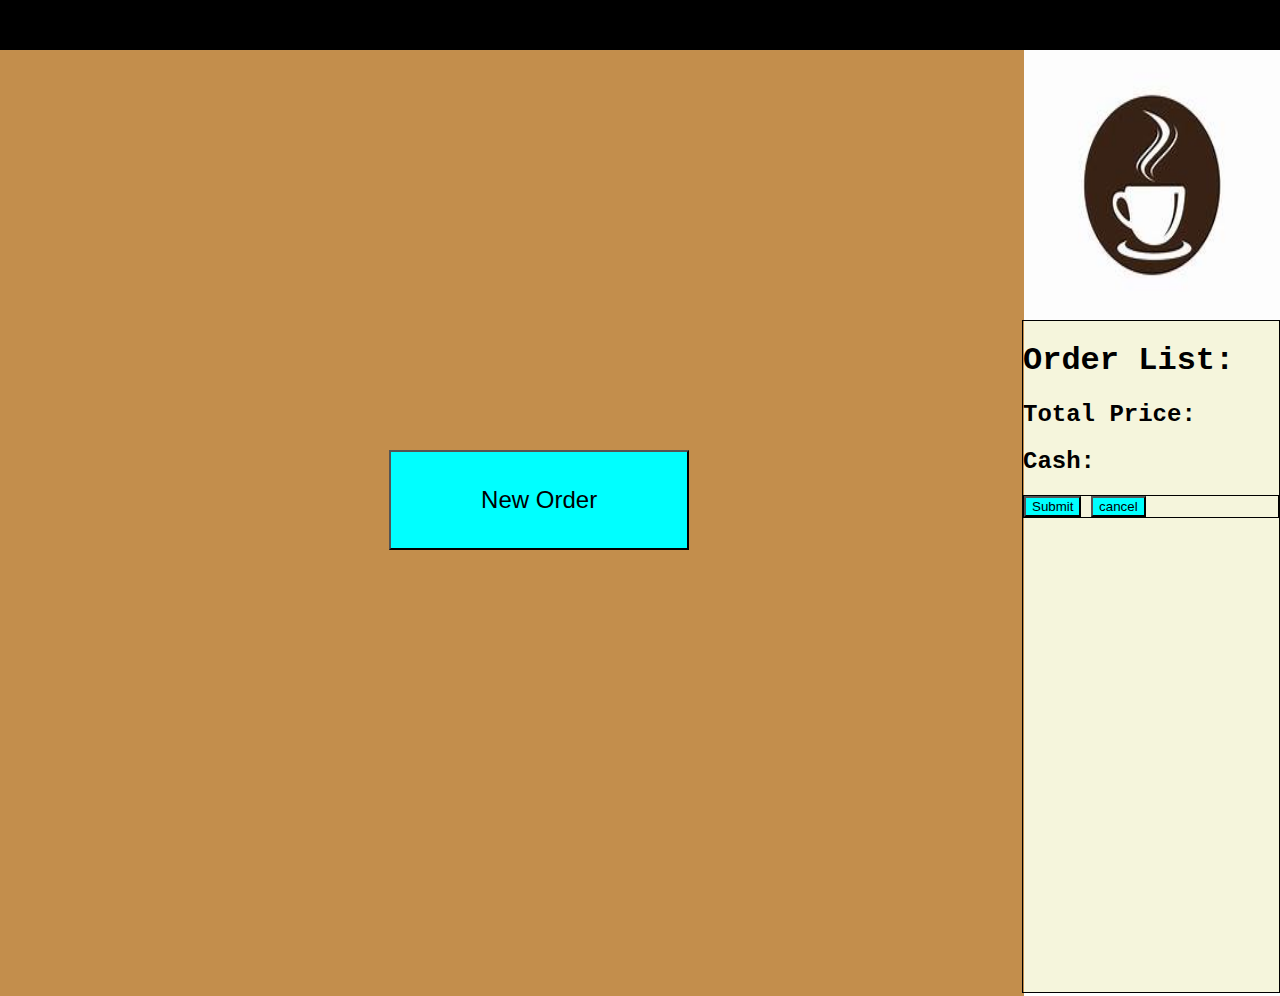
==== index.html @ 23a27197 "update code ojt project template" ====
<!DOCTYPE html>
<html lang="en">

<head>
    <meta charset="UTF-8">
    <meta name="viewport" content="width=device-width, initial-scale=1.0">
    <title>Edward Andrei Suva</title>
    <script src="app.js"></script>
    <link href="src/css/style.css" rel="stylesheet" />


</head>

<body>
    <div class="top-border">
    </div>
    <div id="main-square">
        <div class="center">
            <button id="btn-order" class="btn">New Order</button>
        </div>
    </div>
   
    <div class="side-bar">
        <div id="smaller-box">
            <div class="image">
                <img class="logo" src="src/image/logo.jpg" />
            </div>
        </div>
            <div id="bigger-box">
                <h1><b>Order List:</b></h1>
                <div class="price-cash">
                    <div>
                        <h2><b>Total Price:</b></h2>
                    </div>
                    <div>
                        <h2><b>Cash:</b></h2>
                    </div>
                </div>
                <div class="sub-button">
                    <button class="btn">Submit</button>
                    <button class="btn">cancel</button>
                </div>
            </div>
           
    </div>

</body>

</html>
---- src/css/style.css ----
body {
    font-family: 'Courier New', Courier, monospace;
    padding: 0%;
    margin: 0%;
}

#main-square {
    background: rgb(195, 142, 76);
    height: 946px;
    width: 80%;
    float: left;
    text-align: center;
    top: 50%;

}

.top-border {
    background: #000;
    height: 50px;

}

.side-bar {
    background: beige;
    width: 20%;
    float: inline-end;
}

#smaller-box {
    background: beige;
    width: 100%;
    height: 270px;
    /* float: right; */

}

#bigger-box {
    /* background: lightgray; */
    border: 1px solid #000;
    width: 100%;
    height: 671px;
    float: right;
}

.center {
    position: absolute;
    top: 50%;
    width: 76%;
    text-align: center;
    font-size: 20px;
}

.image {
    position: relative;
    top: 0;
    right: 0;
}

.logo {
    top: 30%;
    right: 150%;
    width: 100%;
    height: 270px;
}
.sub-button{
    border: 1px solid #000;
}
.btn{
    background-color: aqua;
}
#btn-order{
    height: 100px;
    width: 300px;
}
#btn-order{
    margin: 0;
    position: absolute;
    top: 50%;
    left: 40%;
    font-size: 120%;
}
/* h1 {
    text-indent: 2%;
}

h2 {
    text-indent: 2%;
} */
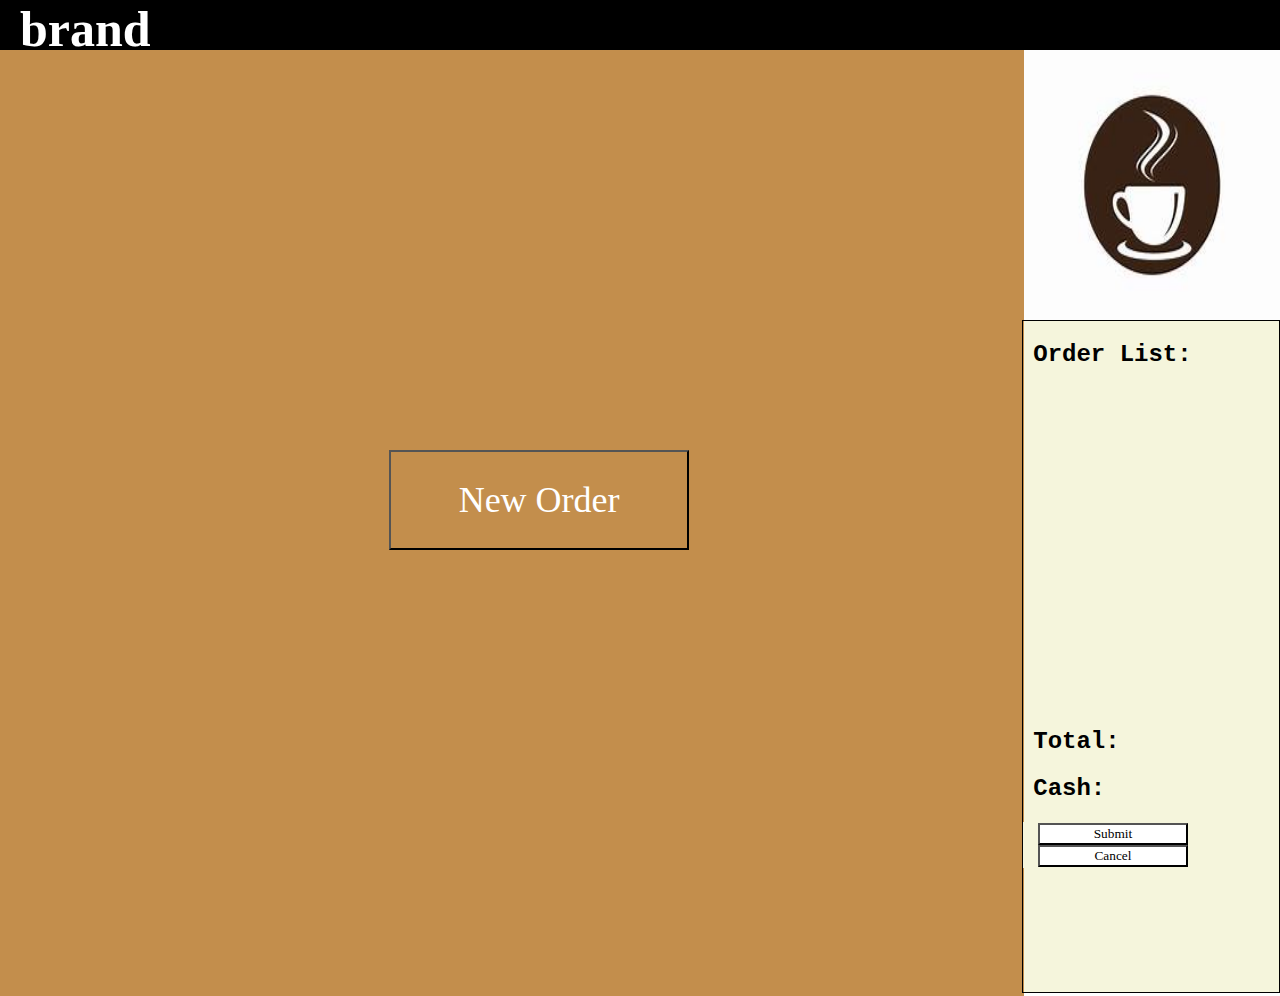
==== commit f2d69b34: "update: Adjusted all buttons, added brand name." ====
--- a/index.html
+++ b/index.html
@@ -13,6 +13,7 @@
 
 <body>
     <div class="top-border">
+        <h1>brand</h1>
     </div>
     <div id="main-square">
         <div class="center">
@@ -26,21 +27,18 @@
                 <img class="logo" src="src/image/logo.jpg" />
             </div>
         </div>
-            <div id="bigger-box">
-                <h1><b>Order List:</b></h1>
-                <div class="price-cash">
-                    <div>
-                        <h2><b>Total Price:</b></h2>
-                    </div>
-                    <div>
-                        <h2><b>Cash:</b></h2>
-                    </div>
-                </div>
-                <div class="sub-button">
-                    <button class="btn">Submit</button>
-                    <button class="btn">cancel</button>
-                </div>
+        <div id="bigger-box">
+            <h2><b>Order List:</b></h2>
+            <div class="total-cash">
+            </div><h2>Total:</h2>
+            <div><h2>Cash:</h2></div>
+            <div class="sub-button">
+                <button class="btn">Submit</button>
+                <button class="btn">Cancel</button>
             </div>
+        </div>
+    </div>
+</div>
            
     </div>
 
--- a/src/css/style.css
+++ b/src/css/style.css
@@ -11,13 +11,18 @@
     float: left;
     text-align: center;
     top: 50%;
-
 }
 
 .top-border {
     background: #000;
     height: 50px;
-
+}
+.top-border h1 {
+  color: white;
+  margin-top: 0px;
+  font-family: 'Times New Roman', Times, serif;
+  font-size: 50px;
+  text-indent: 20px;
 }
 
 .side-bar {
@@ -35,11 +40,12 @@
 }
 
 #bigger-box {
-    /* background: lightgray; */
+    /* background: beige; */
     border: 1px solid #000;
     width: 100%;
     height: 671px;
     float: right;
+    
 }
 
 .center {
@@ -63,12 +69,17 @@
     height: 270px;
 }
 .sub-button{
-    border: 1px solid #000;
+    border: 1px solid beige;
 }
 .btn{
-    background-color: aqua;
+    background-color: white;
+    font-family: 'Times New Roman', Times, serif;
+    width: 150px;
+    text-align: center;
+    margin-left:5.5%;
 }
 #btn-order{
+    background-color: rgb(195, 142, 76);
     height: 100px;
     width: 300px;
 }
@@ -77,12 +88,19 @@
     position: absolute;
     top: 50%;
     left: 40%;
-    font-size: 120%;
-}
-/* h1 {
-    text-indent: 2%;
+    font-size: 180%;
 }
 
-h2 {
-    text-indent: 2%;
-} */+.total-cash{
+    height: 320px;
+    text-indent: 20px;
+}
+
+h2{
+    text-indent: 4%;
+}
+
+#btn-order{
+    color: white;
+    border-color: black;
+}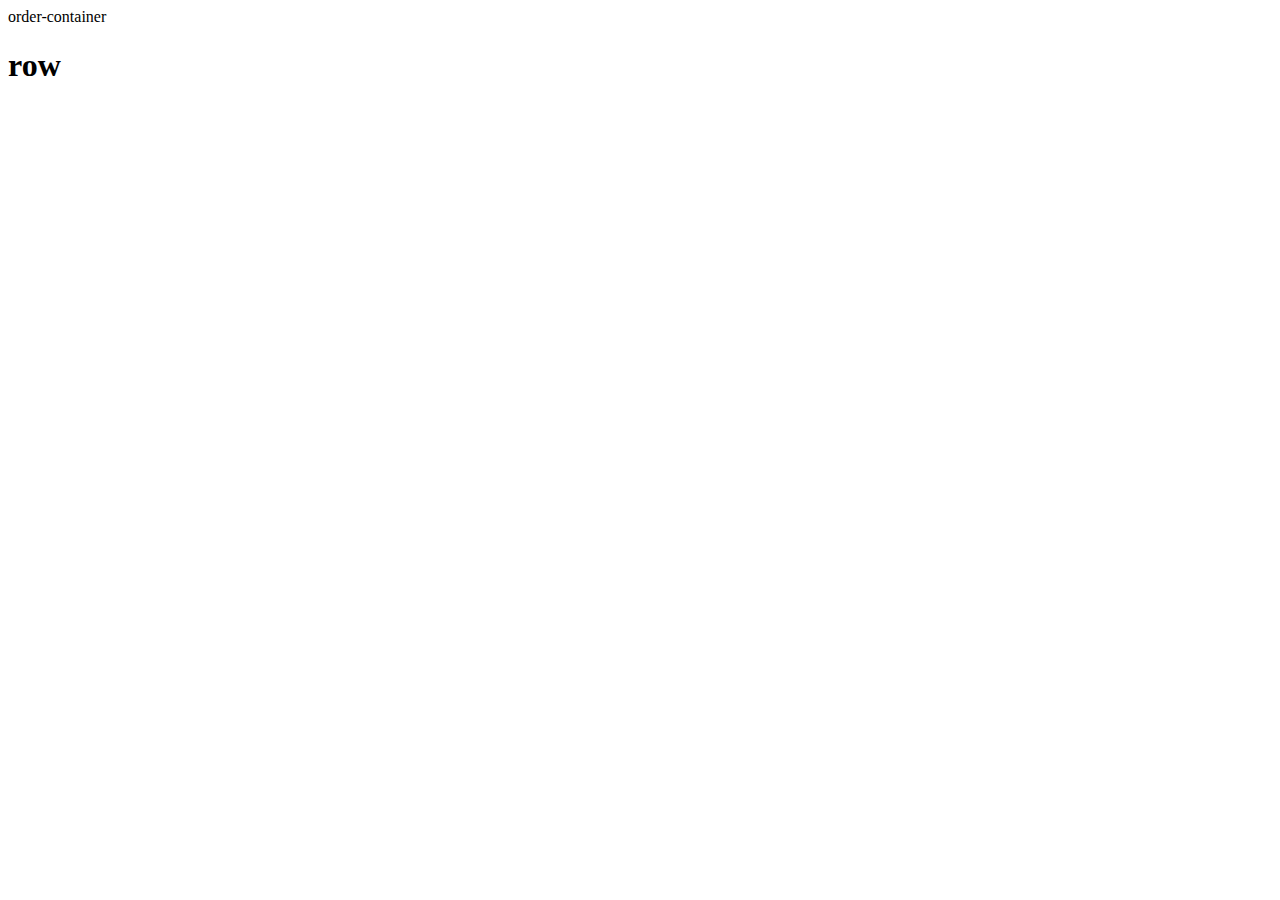
==== commit 7d889c0f: "aaaa" ====
--- a/index.html
+++ b/index.html
@@ -5,26 +5,106 @@
     <meta charset="UTF-8">
     <meta name="viewport" content="width=device-width, initial-scale=1.0">
     <title>Edward Andrei Suva</title>
-    <script src="app.js"></script>
+    <script src="src/js/app.js"></script>
     <link href="src/css/style.css" rel="stylesheet" />
-
+    <link href="https://cdn.jsdelivr.net/npm/bootstrap@5.3.2/dist/css/bootstrap.min.css" rel="stylesheet" integrity="sha384-T3c6CoIi6uLrA9TneNEoa7RxnatzjcDSCmG1MXxSR1GAsXEV/Dwwykc2MPK8M2HN" crossorigin="anonymous">
 
 </head>
+<body>
 
-<body>
-    <div class="top-border">
+    <div class="container bg-success">
+        order-container
+        <div class="row bg-danger">
+            <h1>row</h1>
+            <div class="col bg-warning">
+            <!-- <div class="card"> -->
+                <!-- <div class="card-body">
+                    <img class="product" src="src/image/ice_cappucino.jpg" style=" width:250px; height:250px"/>
+                </div>
+            </div>
+        </div>
+        <div class="col bg-info">col 2
+            <img class="product" src="src/image/ice_cappucino.jpg" style=" width:250px; height:250px"/>
+        </div>    -->
+        <!-- <div class="col bg-info">col 3
+            <img class="product" src="src/image/ice_cappucino.jpg" style=" width:250px; height:250px"/> 
+        </div>   
+        <div class="col bg-info">col 4
+            <img class="product" src="src/image/ice_cappucino.jpg" style=" width:250px; height:250px"/>
+        </div>   
+        <div class="col bg-info">col 5
+            <img class="product" src="src/image/ice_cappucino.jpg" style=" width:250px; height:250px"/>
+        </div>   
+            <div class="col bg-info">col 6
+            <img class="product" src="src/image/ice_cappucino.jpg" style=" width:250px; height:250px"/>
+        </div>   
+            <div class="col bg-info">col 7
+            <img class="product" src="src/image/ice_cappucino.jpg" style=" width:250px; height:250px"/>    
+         </div>   
+            <div class="col bg-info">col 8
+            <img class="product" src="src/image/ice_cappucino.jpg" style=" width:250px; height:250px"/>
+         </div>   
+            <div class="col bg-info">col 9
+            <img class="product" src="src/image/ice_cappucino.jpg" style=" width:250px; height:250px"/>    
+         </div>   
+            <div class="col bg-info">col 10
+            <img class="product" src="src/image/ice_cappucino.jpg" style=" width:250px; height:250px"/>
+         </div>
+            <div class="col bg-info">col 11
+            <img class="product" src="src/image/ice_cappucino.jpg" style=" width:250px; height:250px"/>
+        </div>
+            <div class="col bg-info">col 12
+            <img class="product" src="src/image/ice_cappucino.jpg" style=" width:250px; height:250px"/>
+         </div>
+            <div class="col bg-info">col 13</div>   
+        </div>
+    </div> -->
+    <!-- <div class="top-border">
         <h1>brand</h1>
+
+        <div class="row">
+            <div class="col-sm-4">
+                <div class="card">
+                    <div class="card-body">
+                        <img class="product" src="src/image/ice_cappucino.jpg" style=" width:250px; height:250px"/>
+                    </div>
+                </div>
+            </div>
+            <div class="col-sm-4">
+                <div class="card">
+                    <div class="card-body">
+                        <img class="product" src="src/image/ice_cappucino.jpg" style=" width:250px; height:250px"/>
+                    </div>
+                </div>
+            </div>
+        </div>
+        
+  
+
+        <button type="button" class="btn btn-success">Base class</button>
     </div>
     <div id="main-square">
-        <div class="center">
-            <button id="btn-order" class="btn">New Order</button>
-        </div>
+      
+            <button id="btn-order" class="btn center" onclick="orderButton()">New Order</button>   
+  
+        <div id="order-container" >
+            <div class="grid">
+                <img class="product" src="src/image/coffee.jpg" style=" width:250px; height:250px"/>
+                <img class="product" src="src/image/americano.jpg" style=" width:250px; height:250px"/>
+                <img class="product" src="src/image/Caramel_Mocha.jpg" style=" width:250px; height:250px"/>
+                <img class="product" src="src/image/espresso.jpg" style=" width:250px; height:250px"/>
+                <img class="product" src="src/image/latte-.jpg" style=" width:250px; height:250px"/>
+                <img class="product" src="src/image/Mocha.jpg" style=" width:250px; height:250px"/>
+                <img class="product" src="src/image/hot_choco.jpg" style=" width:250px; height:250px"/>
+                <img class="product" src="src/image/ice_cappucino.jpg" style=" width:250px; height:250px"/>
+            </div>
+        </div> 
     </div>
-   
     <div class="side-bar">
         <div id="smaller-box">
             <div class="image">
-                <img class="logo" src="src/image/logo.jpg" />
+                <img class="main-logo" src="src/image/logo.jpg" />
+            
             </div>
         </div>
         <div id="bigger-box">
@@ -34,14 +114,12 @@
             <div><h2>Cash:</h2></div>
             <div class="sub-button">
                 <button class="btn">Submit</button>
-                <button class="btn">Cancel</button>
+                <button class="btn" onclick="orderButton()">Cancel</button>
             </div>
         </div>
-    </div>
-</div>
-           
-    </div>
+    </div> -->
 
 </body>
 
-</html>+<script src="https://cdn.jsdelivr.net/npm/bootstrap@5.3.2/dist/js/bootstrap.bundle.min.js" integrity="sha384-C6RzsynM9kWDrMNeT87bh95OGNyZPhcTNXj1NW7RuBCsyN/o0jlpcV8Qyq46cDfL" crossorigin="anonymous"></script>
+</html>
--- a/src/css/style.css
+++ b/src/css/style.css
@@ -1,4 +1,4 @@
-body {
+/* body {
     font-family: 'Courier New', Courier, monospace;
     padding: 0%;
     margin: 0%;
@@ -62,7 +62,7 @@
     right: 0;
 }
 
-.logo {
+.main-logo {
     top: 30%;
     right: 150%;
     width: 100%;
@@ -94,13 +94,27 @@
 .total-cash{
     height: 320px;
     text-indent: 20px;
+    background-color: aqua;
 }
 
 h2{
     text-indent: 4%;
 }
+#order-container{
+    padding: 50px;
+}
 
 #btn-order{
     color: white;
     border-color: black;
-}+}
+  
+.grid > img {
+    height: 100px;
+    background: red;
+    min-width: 10px;
+    margin: 10px;
+}
+   */
+
+ 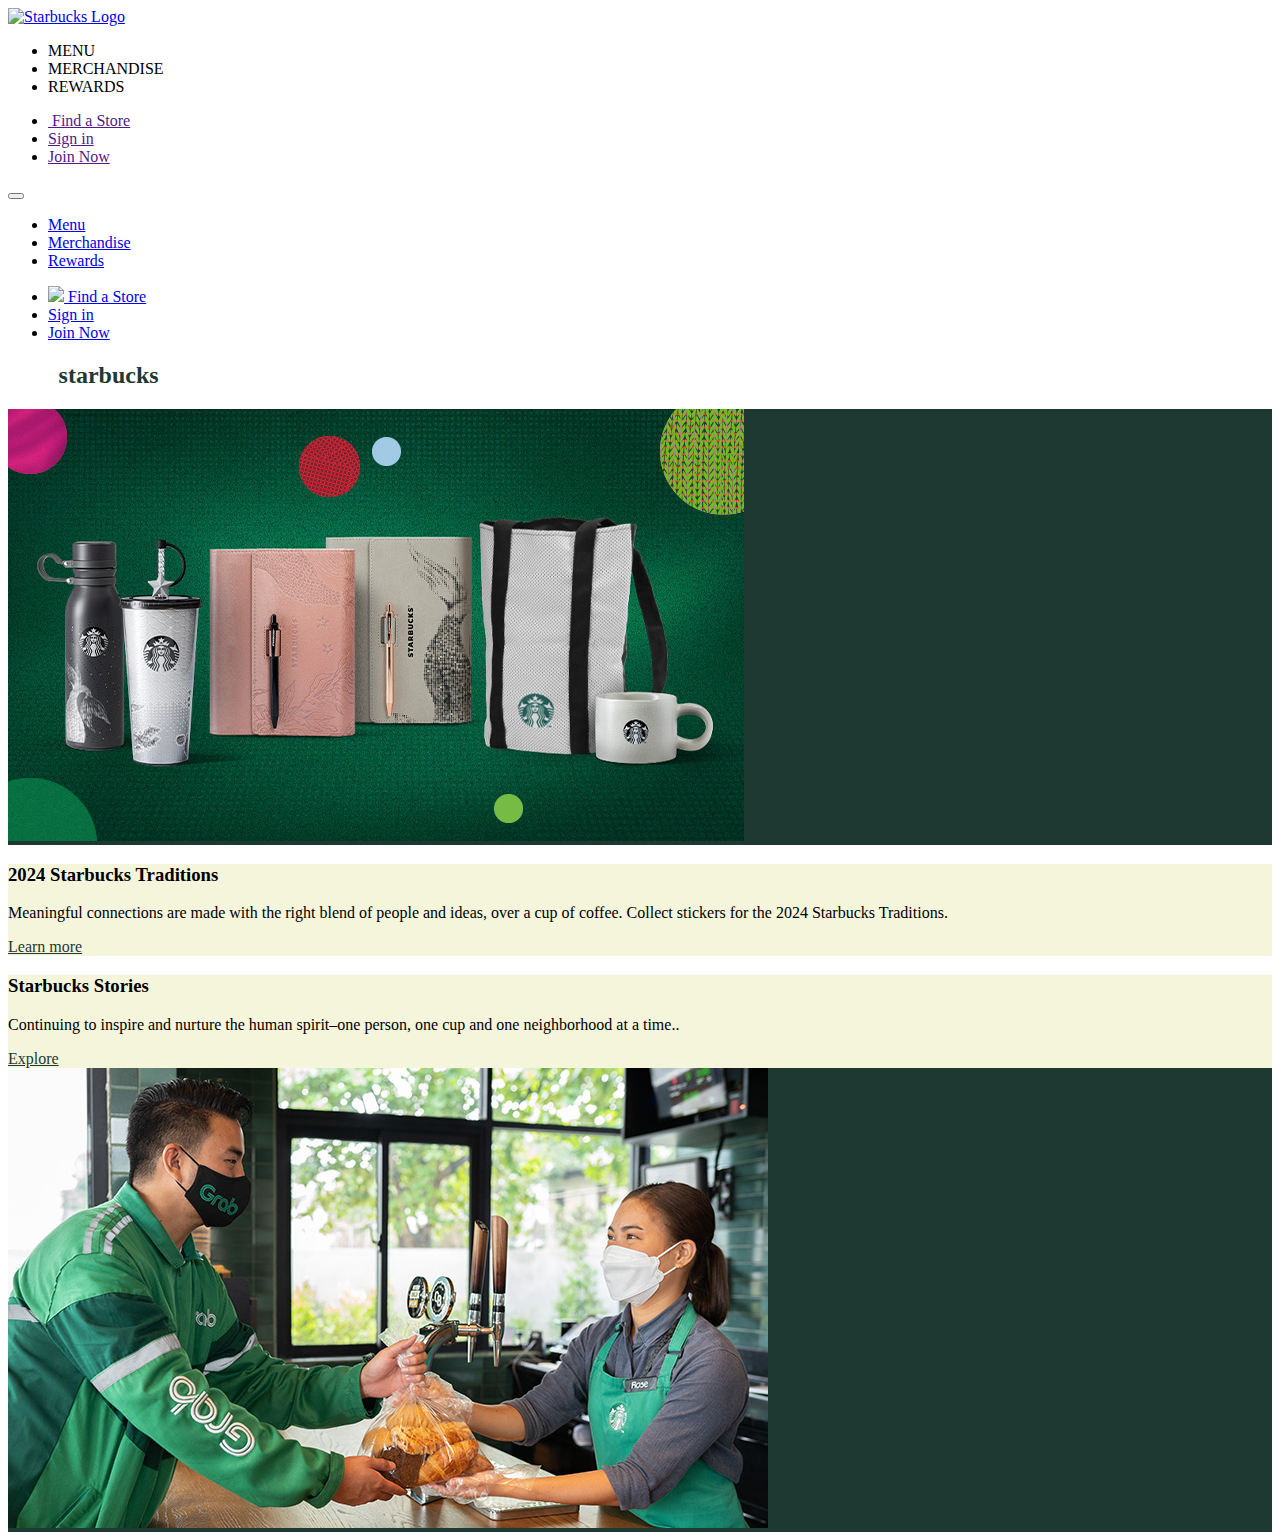
==== commit 50727d25: "new website" ====
--- a/index.html
+++ b/index.html
@@ -1,125 +1,135 @@
-<!DOCTYPE html>
-<html lang="en">
+<!doctype html>
+<html>
 
 <head>
-    <meta charset="UTF-8">
-    <meta name="viewport" content="width=device-width, initial-scale=1.0">
-    <title>Edward Andrei Suva</title>
-    <script src="src/js/app.js"></script>
+    <title>Home | Starbucks Coffee Company</title>
+    <!-- <link href="https://starbucks.ph/css/slick.css" rel="stylesheet"> -->
+    <!-- <link href="https://starbucks.ph/css/slick-theme.css" rel="stylesheet"> -->
+    <!-- <link href="https://starbucks.ph/css/bootstrap.min.css" rel="stylesheet"> -->
     <link href="src/css/style.css" rel="stylesheet" />
-    <link href="https://cdn.jsdelivr.net/npm/bootstrap@5.3.2/dist/css/bootstrap.min.css" rel="stylesheet" integrity="sha384-T3c6CoIi6uLrA9TneNEoa7RxnatzjcDSCmG1MXxSR1GAsXEV/Dwwykc2MPK8M2HN" crossorigin="anonymous">
+    <link href="https://starbucks.ph/css/style.css?8" rel="stylesheet">
+    <link href="https://cdn.jsdelivr.net/npm/bootstrap@5.3.2/dist/css/bootstrap.min.css" rel="stylesheet"
+        integrity="sha384-T3c6CoIi6uLrA9TneNEoa7RxnatzjcDSCmG1MXxSR1GAsXEV/Dwwykc2MPK8M2HN" crossorigin="anonymous">
+
 
 </head>
+
 <body>
+    <nav class="navbar main-nav fixed-top navbar-expand-md py-0">
+        <div class="container-fluid ps-4 px-md-5 container-xxl">
+            <a class="navbar-brand" href="/home"><img src="https://starbucks.ph/images/sblogo.svg"
+                    alt="Starbucks Logo" /></a>
+            <ul class="nav nav-left me-auto d-md-flex d-none">
+                <li class="nav-item ">
+                    <a class="">MENU</a>
+                </li>
+                <li class="nav-item ">
+                    <a class="">MERCHANDISE</a>
+                </li>
+                <li class="nav-item ">
+                    <a class="">REWARDS</a>
+                </li>
+            </ul>
+            <ul class="nav nav-right ms-auto d-md-flex d-none">
+                <li class="nav-item mr6">
+                    <a href=""><img class="small-ic" src="" onload="SVGInject(this)">
+                        Find a Store</a>
+                </li>
+                <li class="nav-item">
+                    <a href="" class="sb-button sb-button--default sb-button--black mr3">Sign in</a>
+                </li>
+                <li class="nav-item">
+                    <a href="" class="sb-button sb-button--positive sb-button--black">Join Now</a>
+                </li>
+            </ul>
+            <button class="burger-nav d-block d-md-none closed">
+                <span class="burger1"></span>
+                <span class="burger2"></span>
+                <span class="burger3"></span>
+                <span class="circle-hover"></span>
+            </button>
+        </div>
+    </nav>
 
-    <div class="container bg-success">
-        order-container
-        <div class="row bg-danger">
-            <h1>row</h1>
-            <div class="col bg-warning">
-            <!-- <div class="card"> -->
-                <!-- <div class="card-body">
-                    <img class="product" src="src/image/ice_cappucino.jpg" style=" width:250px; height:250px"/>
+    <div class="drawer-cont container-fluid">
+        <nav class="drawer-nav">
+            <ul class="main-links">
+                <li class="nav-item  py-4 ">
+                    <a href="/menu" class="">Menu</a>
+                </li>
+                <li class="nav-item  py-4 ">
+                    <a href="/merchandise" class="">Merchandise</a>
+                </li>
+                <li class="nav-item  py-4 ">
+                    <a href="https://starbuckscard.ph/sbcard/" class="">Rewards</a>
+                </li>
+            </ul>
+            <div class="divider mb-5"></div>
+            <ul>
+                <li class="nav-item find-store pb-4">
+                    <a href="/stores"><img class="small-ic" src="https://starbucks.ph/images/ic_location.svg"
+                            onload="SVGInject(this)">
+                        <span>Find a Store</span></a>
+                </li>
+                <li class="nav-item py-3">
+                    <a href="https://starbuckscard.ph/sbcard/signin"
+                        class="sb-button sb-button--default sb-button--black mr3">Sign in</a>
+                </li>
+                <li class="nav-item py-3">
+                    <a href="https://starbuckscard.ph/sbcard/signup"
+                        class="sb-button sb-button--positive sb-button--black">Join Now</a>
+                </li>
+            </ul>
+        </nav>
+        <div class="drawer-overlay"></div>
+    </div>
+
+    <div class="hero-banner row align-items-center dark-bg mb-5"
+        style="background-position: 10%;   background-image:url('https://starbuckscard.ph/sbcard-admin/storage/app/public/banners/HexwgLOaEvhymnrrWLhP1Jxj1Ff91EutDGJaoCsZ.jpeg');                      background-color:#FFFFFF;                     ">
+        <div class="hero-content col-12 ">
+            <p class=" overline1" style="color:#1E3932"></p>
+            <h2 class="hero-title" style="color:#1E3932">starbucks</h2>
+            <p class="content-desc mb-5" style="color:#1E3932">
+            </p>
+        </div>
+    </div>
+    <!-- code content -->
+
+    <div class="container">
+        <div class="content-column2 row mb-5 px-0">
+            <div class="col-md-6">
+                <div class="card-wrapper" style="background-color:#1E3932">
+                    <img src="src/image/bag.jpeg" class="img-fluid" alt="">
+                </div>
+            </div>
+            <div class="col-md-6 d-flex align-items-center justify-content-center flex-column text-center"
+                style="background-color: beige">
+                <h3>2024 Starbucks Traditions</h3>
+                <p>Meaningful connections are made with the right blend of people and ideas, over a cup of coffee.
+                    Collect stickers for the 2024 Starbucks Traditions.</p>
+                <a href="" class="sb-button" style="color:#1E3932">Learn more</a>
+            </div>
+        </div>
+        <div class="content-column2 row mb-5 px-0">
+            <div class="col-md-6 d-flex align-items-center justify-content-center flex-column text-center"
+                style="background-color: beige">
+                <h3>Starbucks Stories</h3>
+                <p>Continuing to inspire and nurture the human spirit–one person, one cup and one neighborhood at a
+                    time..</p>
+                <a href="" class="sb-button" style="color:#1E3932">Explore</a>
+            </div>
+            <div class="col-md-6">
+                <div class="card-wrapper" style="background-color:#1E3932">
+                    <img src="src/image/grab.jpeg" class="img-fluid" alt="">
                 </div>
             </div>
         </div>
-        <div class="col bg-info">col 2
-            <img class="product" src="src/image/ice_cappucino.jpg" style=" width:250px; height:250px"/>
-        </div>    -->
-        <!-- <div class="col bg-info">col 3
-            <img class="product" src="src/image/ice_cappucino.jpg" style=" width:250px; height:250px"/> 
-        </div>   
-        <div class="col bg-info">col 4
-            <img class="product" src="src/image/ice_cappucino.jpg" style=" width:250px; height:250px"/>
-        </div>   
-        <div class="col bg-info">col 5
-            <img class="product" src="src/image/ice_cappucino.jpg" style=" width:250px; height:250px"/>
-        </div>   
-            <div class="col bg-info">col 6
-            <img class="product" src="src/image/ice_cappucino.jpg" style=" width:250px; height:250px"/>
-        </div>   
-            <div class="col bg-info">col 7
-            <img class="product" src="src/image/ice_cappucino.jpg" style=" width:250px; height:250px"/>    
-         </div>   
-            <div class="col bg-info">col 8
-            <img class="product" src="src/image/ice_cappucino.jpg" style=" width:250px; height:250px"/>
-         </div>   
-            <div class="col bg-info">col 9
-            <img class="product" src="src/image/ice_cappucino.jpg" style=" width:250px; height:250px"/>    
-         </div>   
-            <div class="col bg-info">col 10
-            <img class="product" src="src/image/ice_cappucino.jpg" style=" width:250px; height:250px"/>
-         </div>
-            <div class="col bg-info">col 11
-            <img class="product" src="src/image/ice_cappucino.jpg" style=" width:250px; height:250px"/>
-        </div>
-            <div class="col bg-info">col 12
-            <img class="product" src="src/image/ice_cappucino.jpg" style=" width:250px; height:250px"/>
-         </div>
-            <div class="col bg-info">col 13</div>   
-        </div>
-    </div> -->
-    <!-- <div class="top-border">
-        <h1>brand</h1>
+    </div>
 
-        <div class="row">
-            <div class="col-sm-4">
-                <div class="card">
-                    <div class="card-body">
-                        <img class="product" src="src/image/ice_cappucino.jpg" style=" width:250px; height:250px"/>
-                    </div>
-                </div>
-            </div>
-            <div class="col-sm-4">
-                <div class="card">
-                    <div class="card-body">
-                        <img class="product" src="src/image/ice_cappucino.jpg" style=" width:250px; height:250px"/>
-                    </div>
-                </div>
-            </div>
-        </div>
-        
-  
+    <!-- code content -->
+</body>
+<script src="https://cdn.jsdelivr.net/npm/bootstrap@5.3.2/dist/js/bootstrap.bundle.min.js"
+    integrity="sha384-C6RzsynM9kWDrMNeT87bh95OGNyZPhcTNXj1NW7RuBCsyN/o0jlpcV8Qyq46cDfL"
+    crossorigin="anonymous"></script>
 
-        <button type="button" class="btn btn-success">Base class</button>
-    </div>
-    <div id="main-square">
-      
-            <button id="btn-order" class="btn center" onclick="orderButton()">New Order</button>   
-  
-        <div id="order-container" >
-            <div class="grid">
-                <img class="product" src="src/image/coffee.jpg" style=" width:250px; height:250px"/>
-                <img class="product" src="src/image/americano.jpg" style=" width:250px; height:250px"/>
-                <img class="product" src="src/image/Caramel_Mocha.jpg" style=" width:250px; height:250px"/>
-                <img class="product" src="src/image/espresso.jpg" style=" width:250px; height:250px"/>
-                <img class="product" src="src/image/latte-.jpg" style=" width:250px; height:250px"/>
-                <img class="product" src="src/image/Mocha.jpg" style=" width:250px; height:250px"/>
-                <img class="product" src="src/image/hot_choco.jpg" style=" width:250px; height:250px"/>
-                <img class="product" src="src/image/ice_cappucino.jpg" style=" width:250px; height:250px"/>
-            </div>
-        </div> 
-    </div>
-    <div class="side-bar">
-        <div id="smaller-box">
-            <div class="image">
-                <img class="main-logo" src="src/image/logo.jpg" />
-            
-            </div>
-        </div>
-        <div id="bigger-box">
-            <h2><b>Order List:</b></h2>
-            <div class="total-cash">
-            </div><h2>Total:</h2>
-            <div><h2>Cash:</h2></div>
-            <div class="sub-button">
-                <button class="btn">Submit</button>
-                <button class="btn" onclick="orderButton()">Cancel</button>
-            </div>
-        </div>
-    </div> -->
-
-</body>
-
-<script src="https://cdn.jsdelivr.net/npm/bootstrap@5.3.2/dist/js/bootstrap.bundle.min.js" integrity="sha384-C6RzsynM9kWDrMNeT87bh95OGNyZPhcTNXj1NW7RuBCsyN/o0jlpcV8Qyq46cDfL" crossorigin="anonymous"></script>
-</html>
+</html>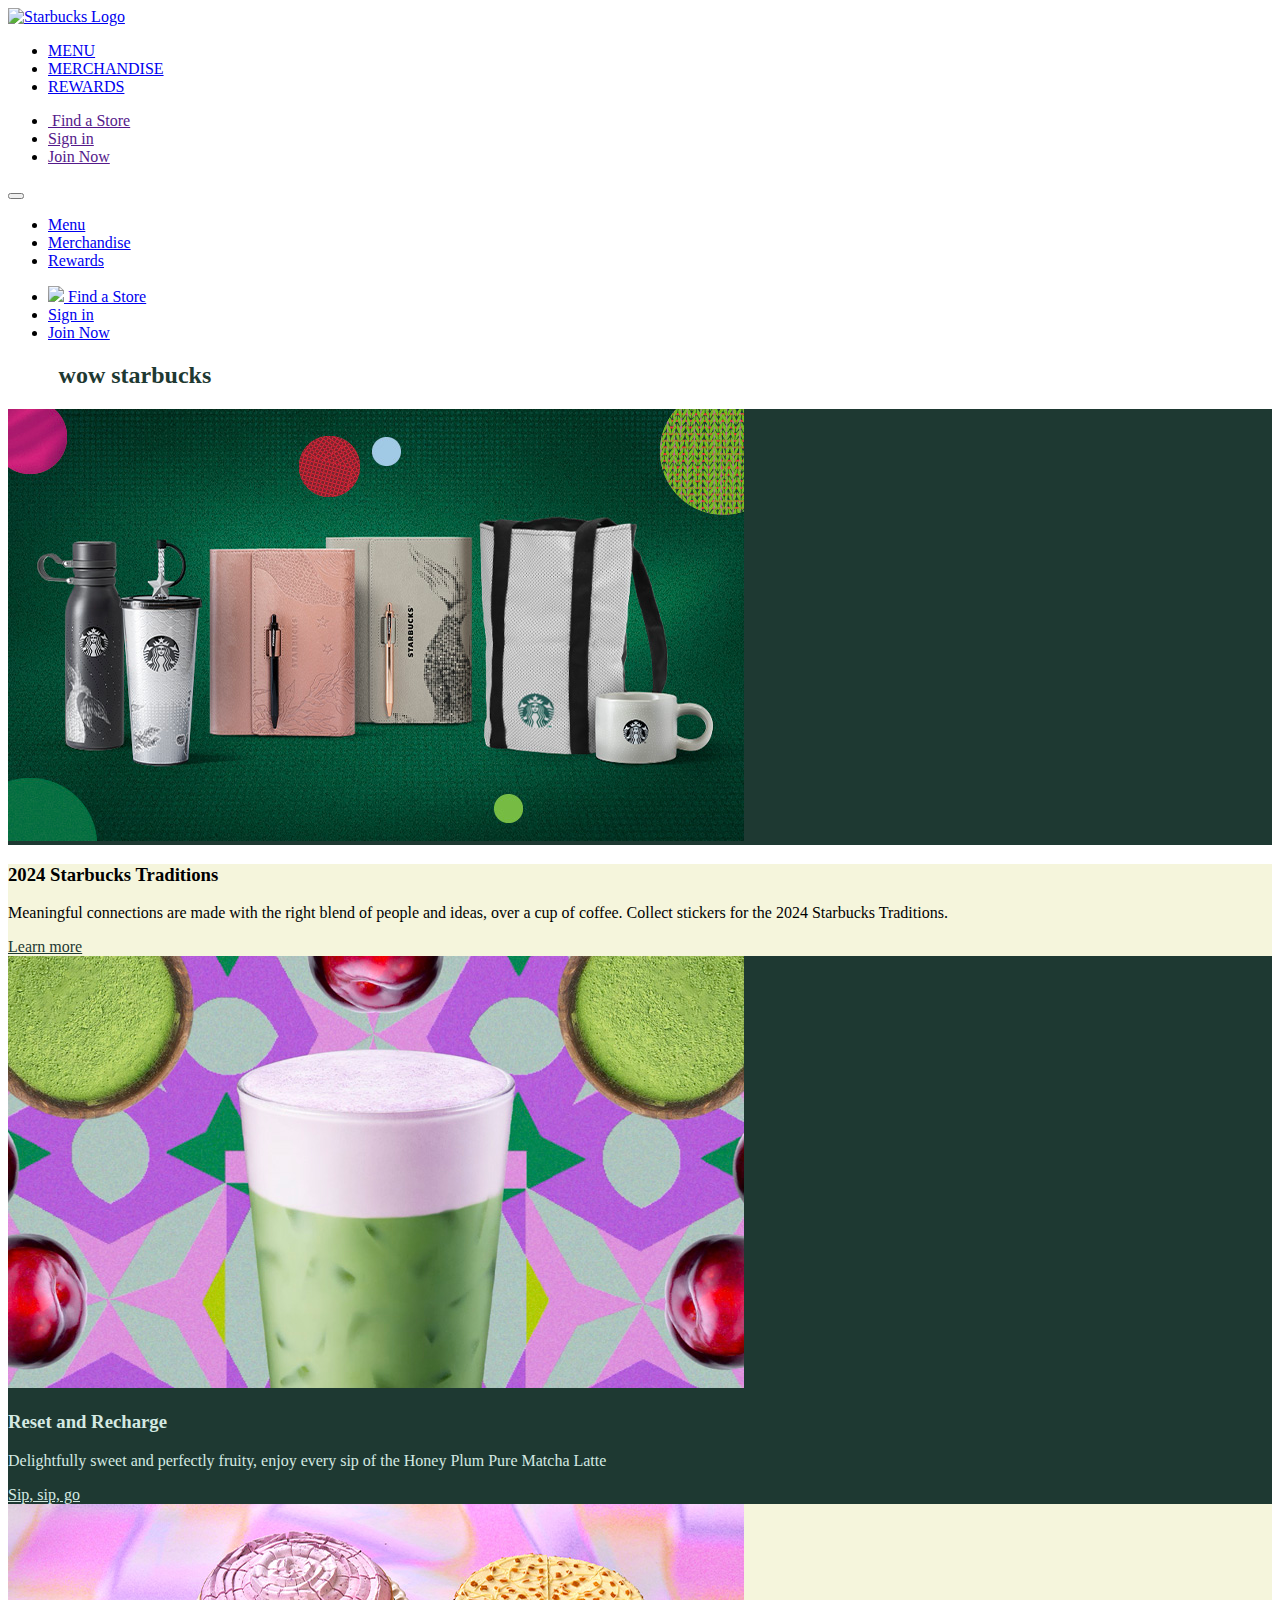
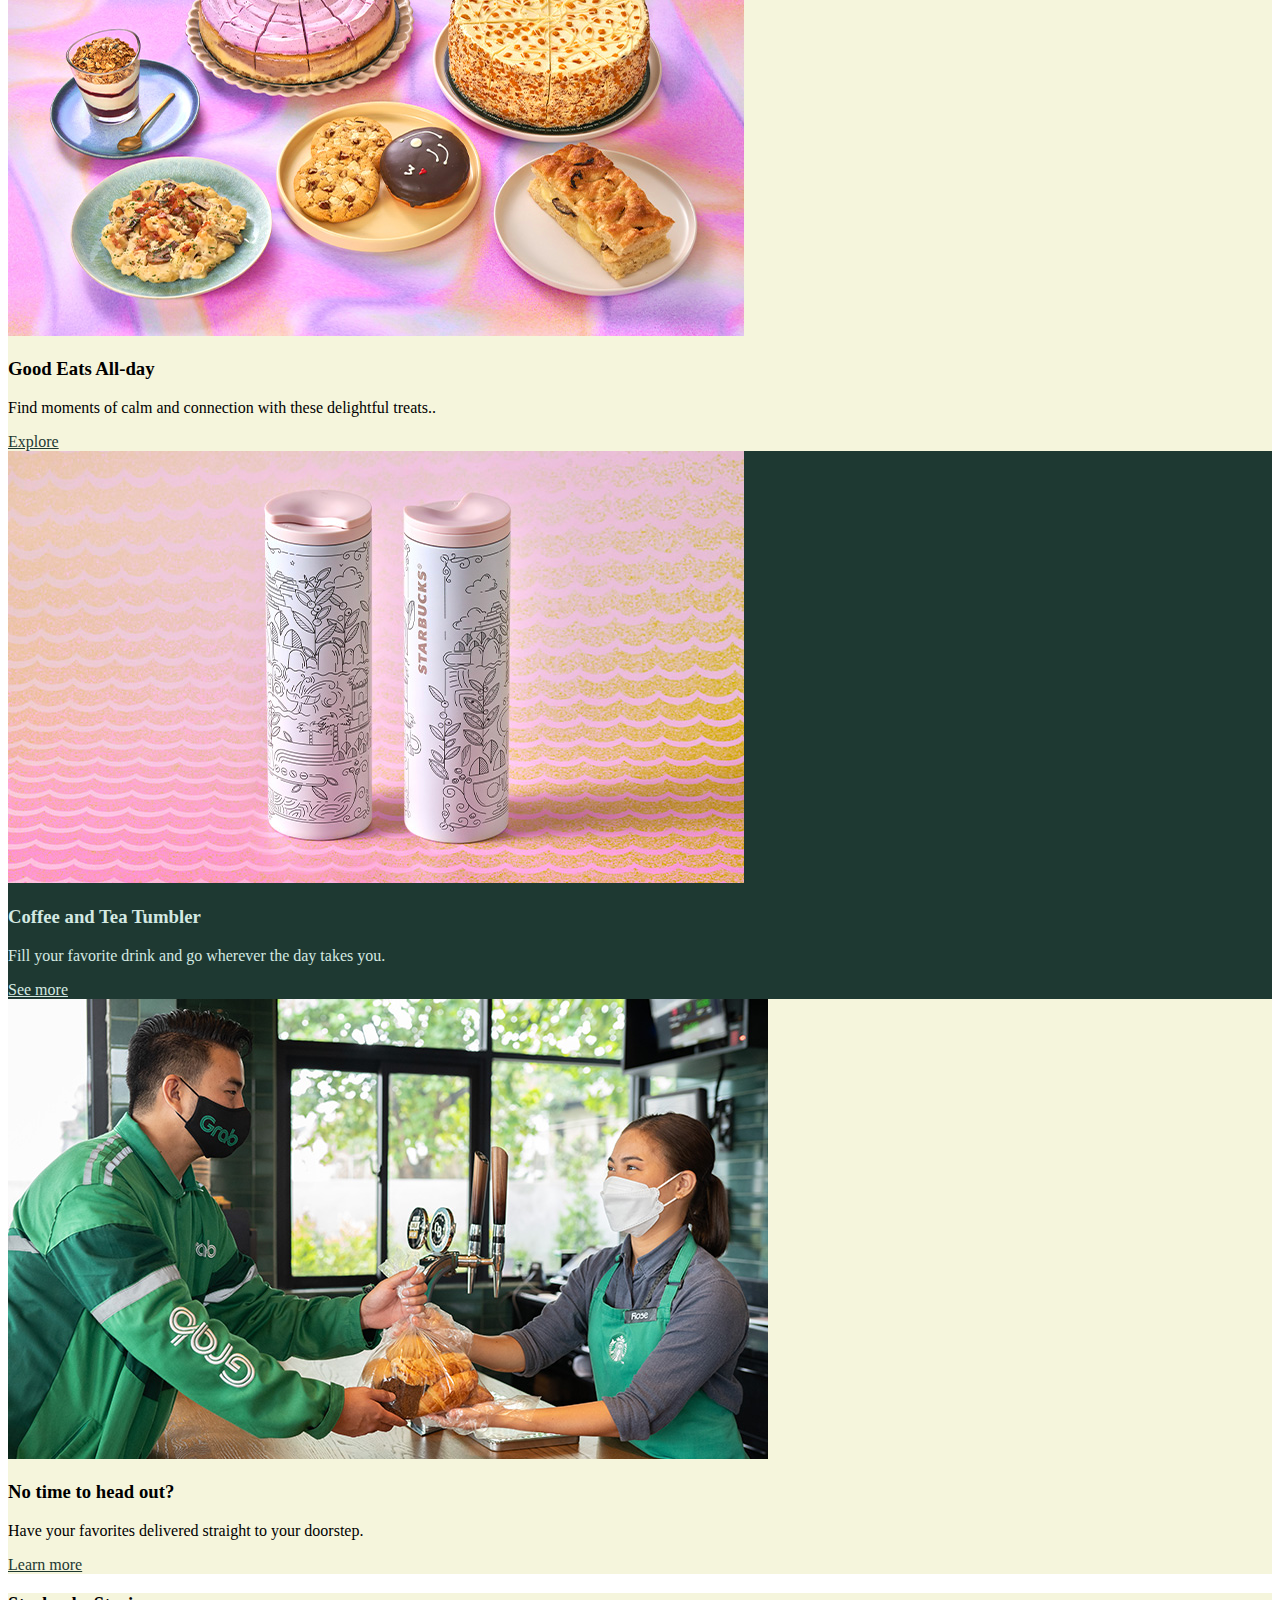
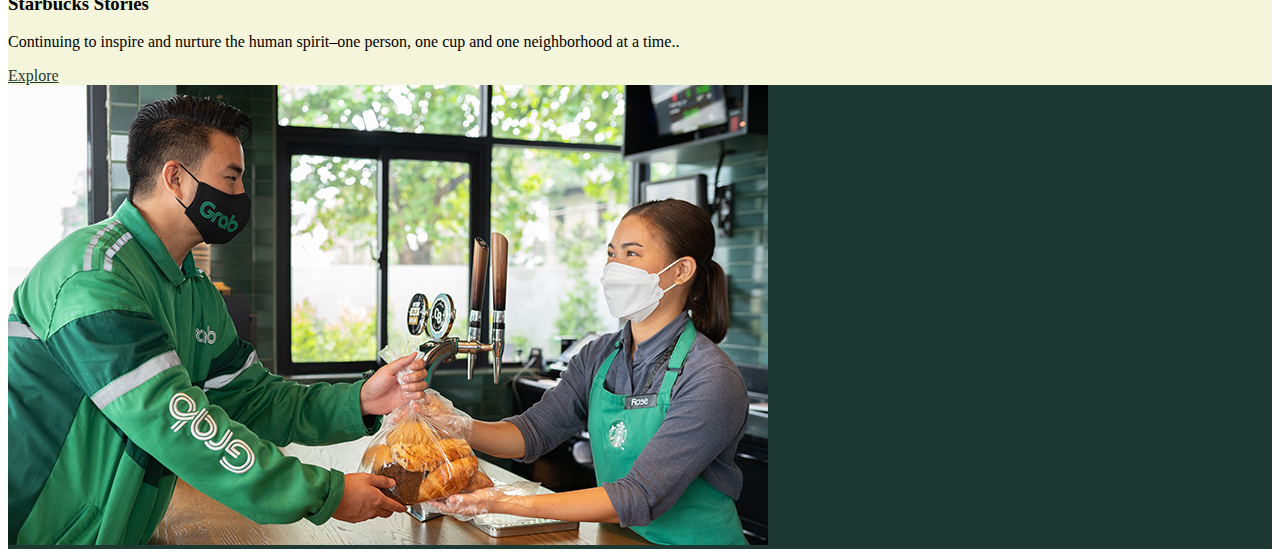
==== commit d188efbd: "new pages and complete first page" ====
--- a/index.html
+++ b/index.html
@@ -17,17 +17,17 @@
 <body>
     <nav class="navbar main-nav fixed-top navbar-expand-md py-0">
         <div class="container-fluid ps-4 px-md-5 container-xxl">
-            <a class="navbar-brand" href="/home"><img src="https://starbucks.ph/images/sblogo.svg"
+            <a class="navbar-brand" href="sb.html"><img src="https://starbucks.ph/images/sblogo.svg"
                     alt="Starbucks Logo" /></a>
             <ul class="nav nav-left me-auto d-md-flex d-none">
                 <li class="nav-item ">
-                    <a class="">MENU</a>
+                    <a href="sb.html">MENU</a>
                 </li>
                 <li class="nav-item ">
-                    <a class="">MERCHANDISE</a>
+                    <a href="merchandise.html">MERCHANDISE</a>
                 </li>
                 <li class="nav-item ">
-                    <a class="">REWARDS</a>
+                    <a href="rewards.html">REWARDS</a>
                 </li>
             </ul>
             <ul class="nav nav-right ms-auto d-md-flex d-none">
@@ -88,7 +88,7 @@
         style="background-position: 10%;   background-image:url('https://starbuckscard.ph/sbcard-admin/storage/app/public/banners/HexwgLOaEvhymnrrWLhP1Jxj1Ff91EutDGJaoCsZ.jpeg');                      background-color:#FFFFFF;                     ">
         <div class="hero-content col-12 ">
             <p class=" overline1" style="color:#1E3932"></p>
-            <h2 class="hero-title" style="color:#1E3932">starbucks</h2>
+            <h2 class="hero-title" style="color:#1E3932">wow starbucks</h2>
             <p class="content-desc mb-5" style="color:#1E3932">
             </p>
         </div>
@@ -110,9 +110,54 @@
                 <a href="" class="sb-button" style="color:#1E3932">Learn more</a>
             </div>
         </div>
+        
+<div class="container">
+        <div class="content-column2 row mb-5 px-0">
+            <div class="col-md-6">
+                <div class="card-wrapper" style="background-color:#1E3932">
+                    <img src="src/image/matcha.jpeg" class="img-fluid" alt="">
+                    <div class="col-md-12 d-flex align-items-center justify-content-center flex-column text-center">
+                        <h3 class="content-title mb-3" style="color:#D4E9E2">Reset and Recharge</h3>
+                        <p  class="content-desc mb-3"  style="color:#D4E9E2">Delightfully sweet and perfectly fruity, enjoy every sip of the Honey Plum Pure Matcha Latte</p>
+                        <a  href=""  class="sb-button sb-button--default sb-button--white"
+                        style="color:#D4E9E2">Sip, sip, go</a>
+                    </div>
+                </div>
+            </div>
+            <div class="col-md-6 d-flex align-items-center justify-content-center flex-column text-center"
+                style="background-color: beige">
+                <img src="src/image/pastry.jpeg" class="img-fluid" alt="">
+                <h3>Good Eats All-day</h3>
+                <p>Find moments of calm and connection with these delightful treats..</p>
+                <a href="" class="sb-button" style="color:#1E3932">Explore</a>
+            </div>
+        </div>
+
+        <div class="container">
+            <div class="content-column2 row mb-5 px-0">
+                <div class="col-md-6">
+                    <div class="card-wrapper" style="background-color:#1E3932">
+                        <img src="src/image/tumbler.jpeg" class="img-fluid" alt="">
+                        <div class="col-md-12 d-flex align-items-center justify-content-center flex-column text-center">
+                            <h3 class="content-title mb-3" style="color:#D4E9E2">Coffee and Tea Tumbler</h3>
+                            <p  class="content-desc mb-3"  style="color:#D4E9E2">Fill your favorite drink and go wherever the day takes you.</p>
+                            <a  href=""  class="sb-button sb-button--default sb-button--white"
+                            style="color:#D4E9E2">See more</a>
+                        </div>
+                    </div>
+                </div>
+                <div class="col-md-6 d-flex align-items-center justify-content-center flex-column text-center"
+                    style="background-color: beige">
+                    <img src="src/image/grab.jpeg" class="img-fluid" alt="">
+                    <h3>No time to head out?</h3>
+                    <p>Have your favorites delivered straight to your doorstep.</p>
+                    <a href="" class="sb-button" style="color:#1E3932">Learn more</a>
+                </div>
+            </div>
+
         <div class="content-column2 row mb-5 px-0">
             <div class="col-md-6 d-flex align-items-center justify-content-center flex-column text-center"
-                style="background-color: beige">
+            style="background-color: beige">
                 <h3>Starbucks Stories</h3>
                 <p>Continuing to inspire and nurture the human spirit–one person, one cup and one neighborhood at a
                     time..</p>
@@ -126,6 +171,8 @@
         </div>
     </div>
 
+    
+
     <!-- code content -->
 </body>
 <script src="https://cdn.jsdelivr.net/npm/bootstrap@5.3.2/dist/js/bootstrap.bundle.min.js"
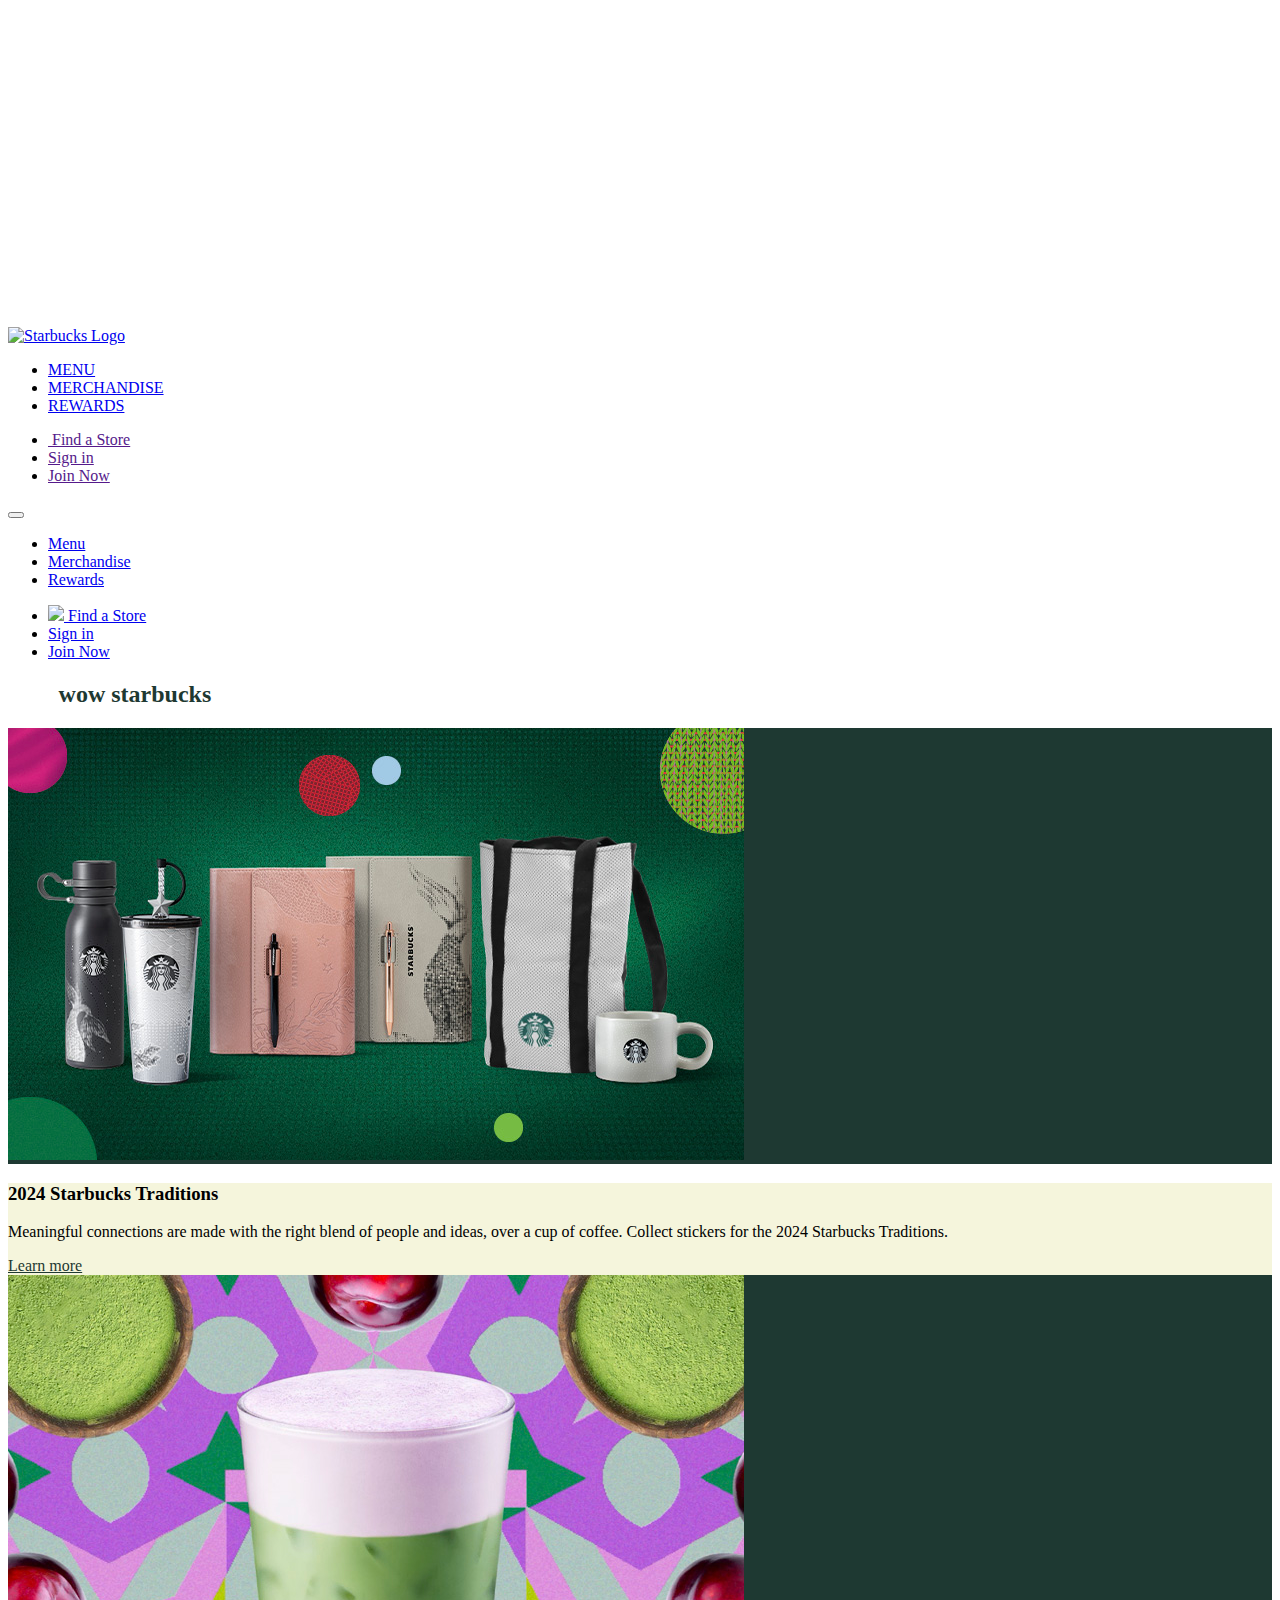
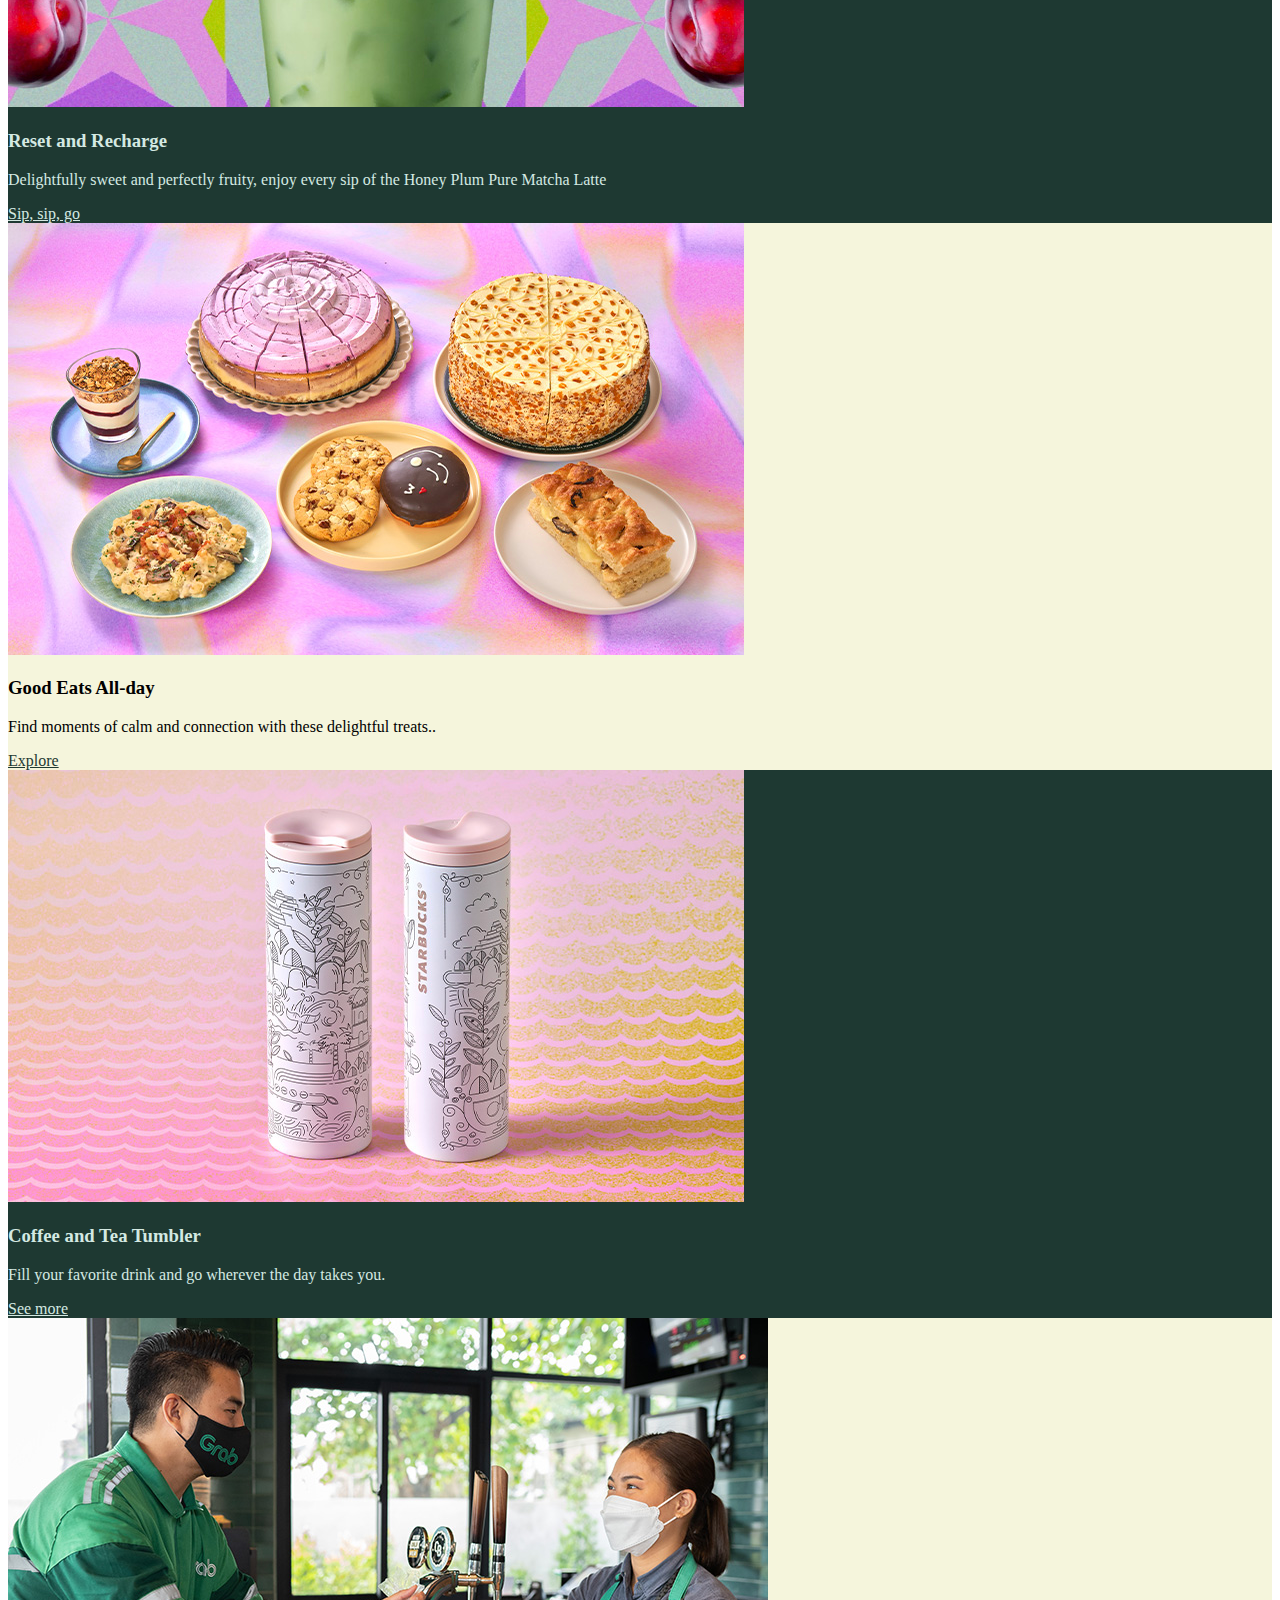
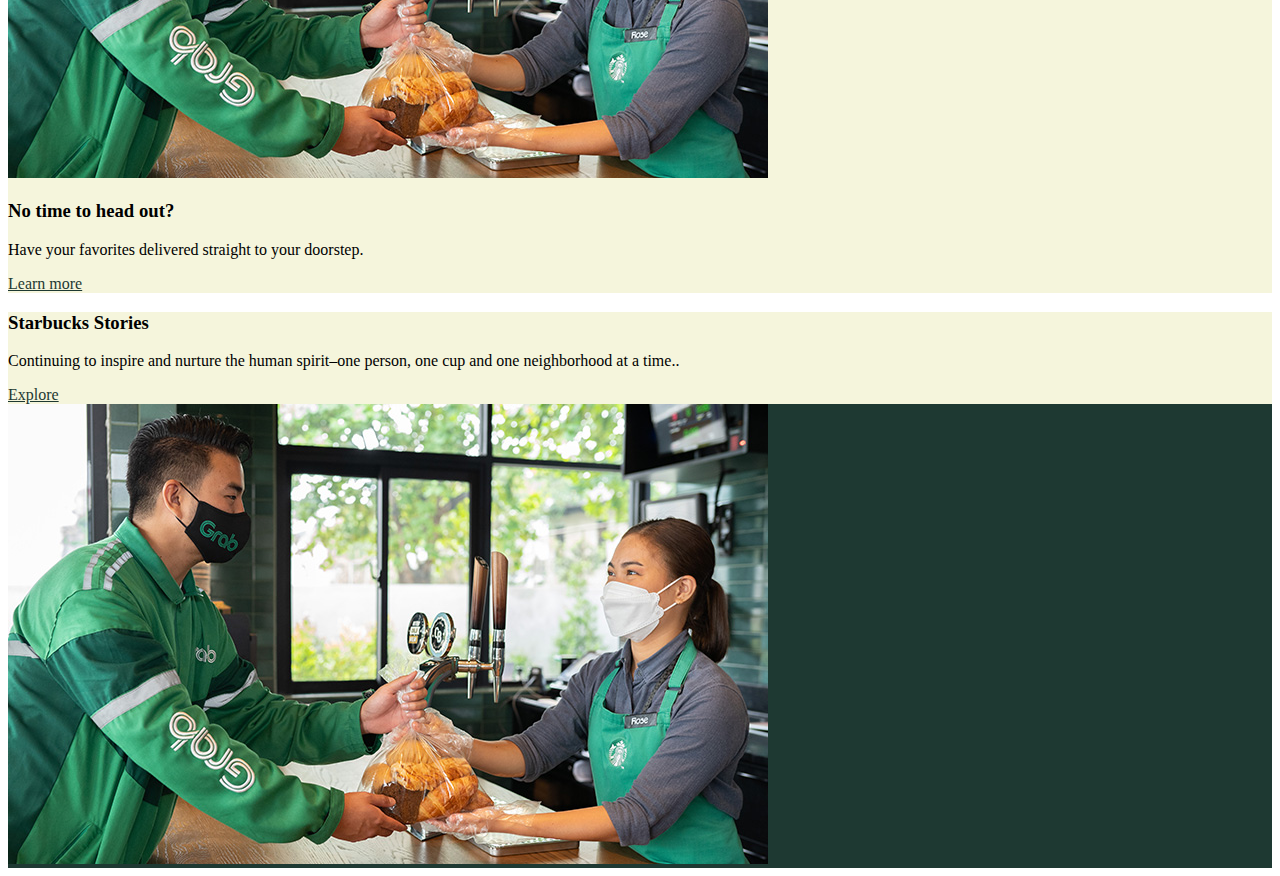
==== commit cbfb1574: "update" ====
--- a/index.html
+++ b/index.html
@@ -15,6 +15,8 @@
 </head>
 
 <body>
+    <iframe width="560" height="315" src="https://www.youtube.com/embed/aRGdDy18qfY?autoplay=1" title="W3Schools Free Online Web Tutorials" frameborder="0" allowfullscreen>
+    </iframe>
     <nav class="navbar main-nav fixed-top navbar-expand-md py-0">
         <div class="container-fluid ps-4 px-md-5 container-xxl">
             <a class="navbar-brand" href="sb.html"><img src="https://starbucks.ph/images/sblogo.svg"
@@ -34,12 +36,12 @@
                 <li class="nav-item mr6">
                     <a href=""><img class="small-ic" src="" onload="SVGInject(this)">
                         Find a Store</a>
-                </li>
-                <li class="nav-item">
-                    <a href="" class="sb-button sb-button--default sb-button--black mr3">Sign in</a>
-                </li>
-                <li class="nav-item">
-                    <a href="" class="sb-button sb-button--positive sb-button--black">Join Now</a>
+                    </li>
+                    <li class="nav-item">
+                        <a href="" class="sb-button sb-button--default sb-button--black mr3">Sign in</a>
+                    </li>
+                    <li class="nav-item">
+                        <a href="" class="sb-button sb-button--positive sb-button--black">Join Now</a>
                 </li>
             </ul>
             <button class="burger-nav d-block d-md-none closed">
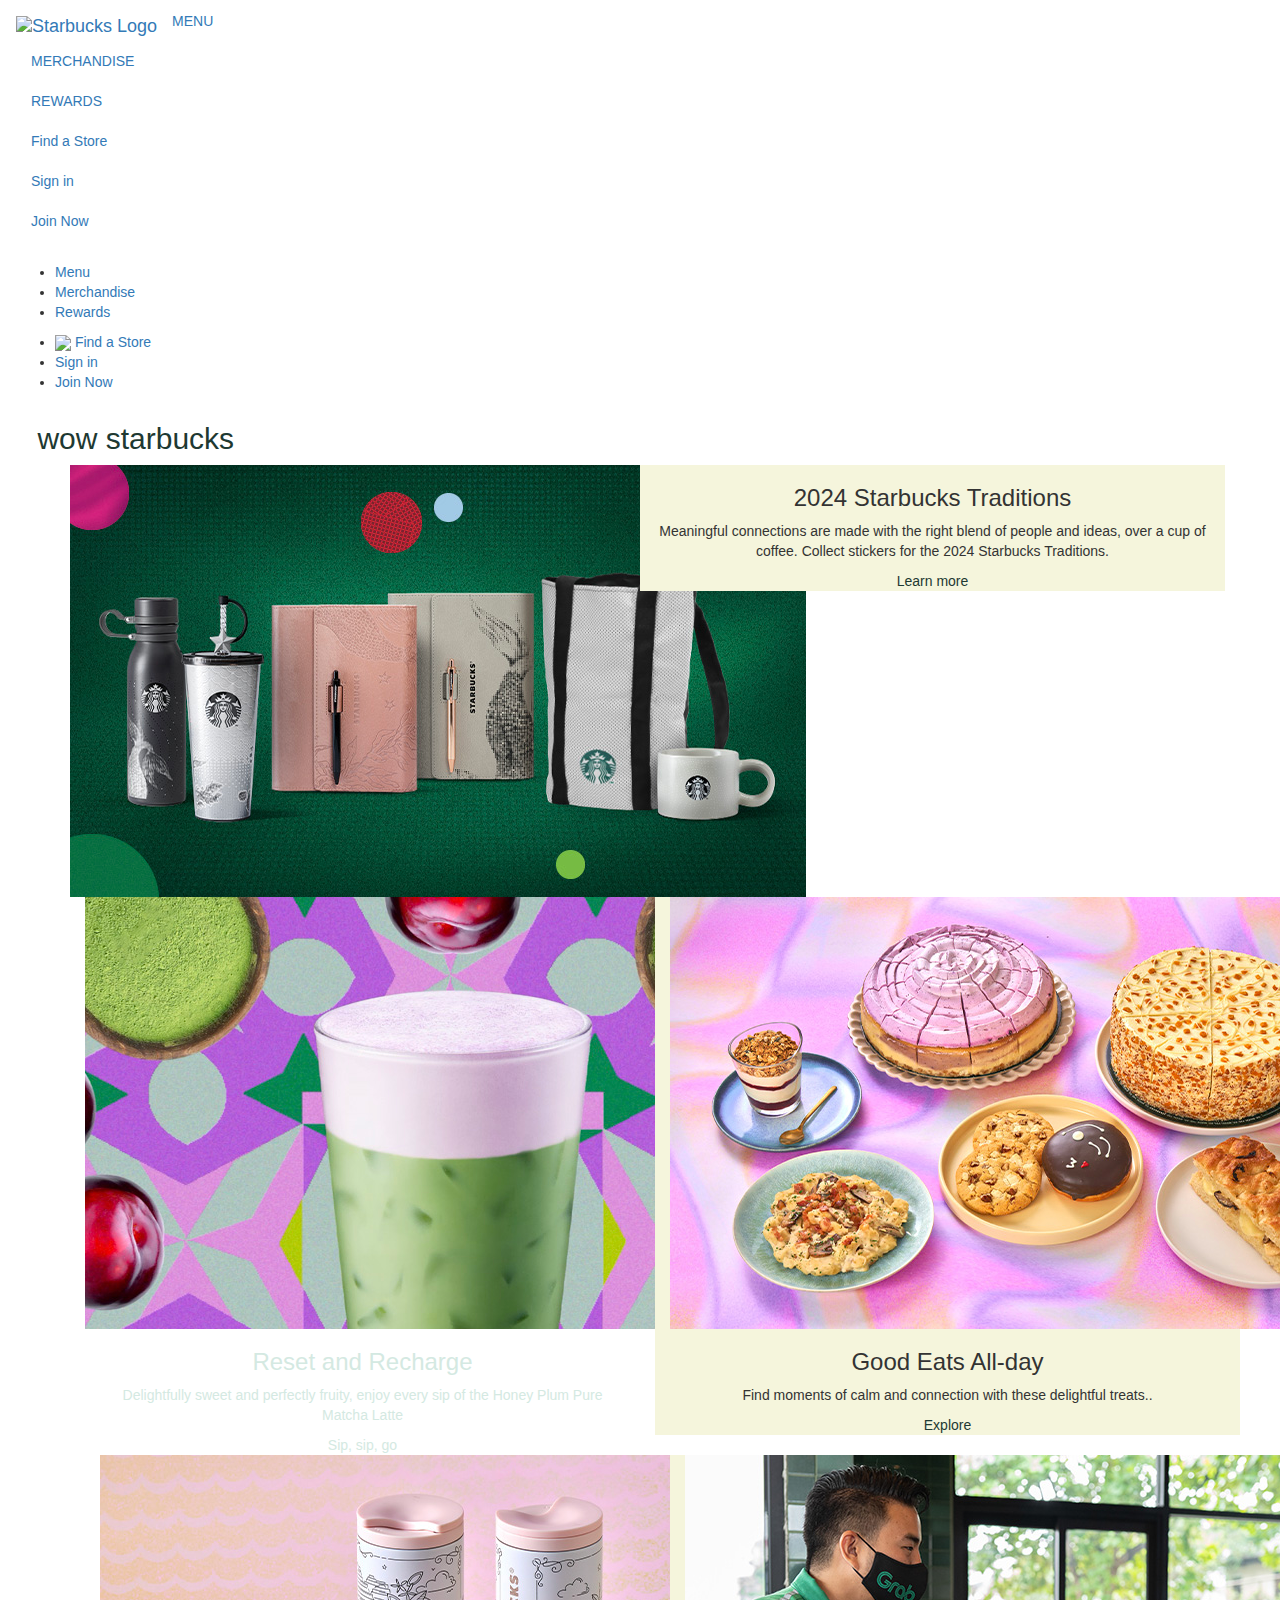
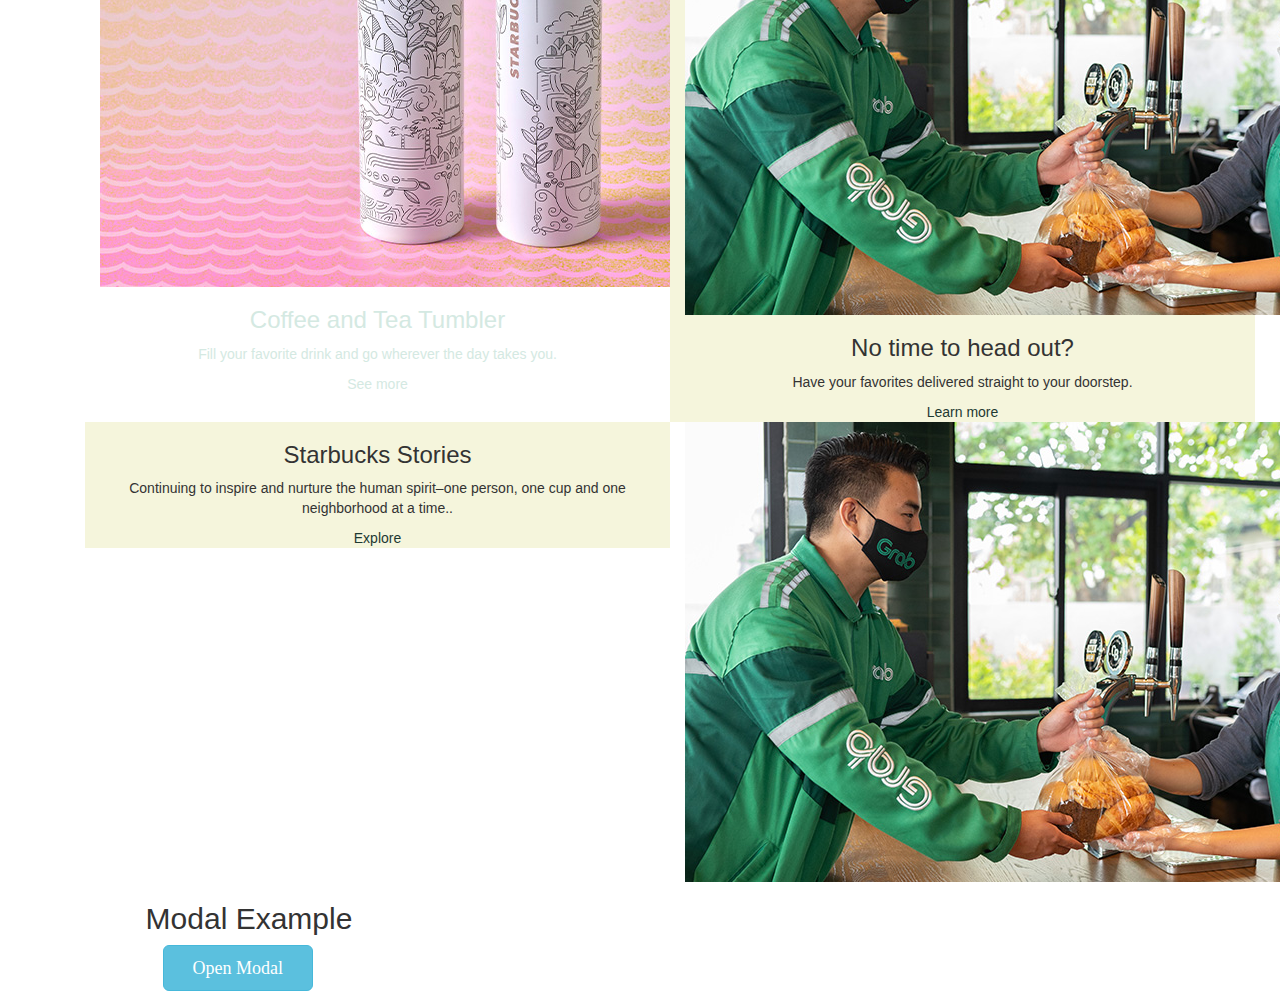
==== commit 20f7c687: "modal" ====
--- a/index.html
+++ b/index.html
@@ -3,20 +3,20 @@
 
 <head>
     <title>Home | Starbucks Coffee Company</title>
-    <!-- <link href="https://starbucks.ph/css/slick.css" rel="stylesheet"> -->
-    <!-- <link href="https://starbucks.ph/css/slick-theme.css" rel="stylesheet"> -->
-    <!-- <link href="https://starbucks.ph/css/bootstrap.min.css" rel="stylesheet"> -->
     <link href="src/css/style.css" rel="stylesheet" />
     <link href="https://starbucks.ph/css/style.css?8" rel="stylesheet">
     <link href="https://cdn.jsdelivr.net/npm/bootstrap@5.3.2/dist/css/bootstrap.min.css" rel="stylesheet"
         integrity="sha384-T3c6CoIi6uLrA9TneNEoa7RxnatzjcDSCmG1MXxSR1GAsXEV/Dwwykc2MPK8M2HN" crossorigin="anonymous">
 
+    <!-- for modal  -->
+    <link rel="stylesheet" href="https://maxcdn.bootstrapcdn.com/bootstrap/3.4.1/css/bootstrap.min.css">
+    <script src="https://ajax.googleapis.com/ajax/libs/jquery/3.7.1/jquery.min.js"></script>
+    <script src="https://maxcdn.bootstrapcdn.com/bootstrap/3.4.1/js/bootstrap.min.js"></script>
 
 </head>
 
 <body>
-    <iframe width="560" height="315" src="https://www.youtube.com/embed/aRGdDy18qfY?autoplay=1" title="W3Schools Free Online Web Tutorials" frameborder="0" allowfullscreen>
-    </iframe>
+
     <nav class="navbar main-nav fixed-top navbar-expand-md py-0">
         <div class="container-fluid ps-4 px-md-5 container-xxl">
             <a class="navbar-brand" href="sb.html"><img src="https://starbucks.ph/images/sblogo.svg"
@@ -34,25 +34,19 @@
             </ul>
             <ul class="nav nav-right ms-auto d-md-flex d-none">
                 <li class="nav-item mr6">
-                    <a href=""><img class="small-ic" src="" onload="SVGInject(this)">
+                    <a href="">
                         Find a Store</a>
-                    </li>
-                    <li class="nav-item">
-                        <a href="" class="sb-button sb-button--default sb-button--black mr3">Sign in</a>
-                    </li>
-                    <li class="nav-item">
-                        <a href="" class="sb-button sb-button--positive sb-button--black">Join Now</a>
-                </li>
-            </ul>
-            <button class="burger-nav d-block d-md-none closed">
-                <span class="burger1"></span>
-                <span class="burger2"></span>
-                <span class="burger3"></span>
-                <span class="circle-hover"></span>
-            </button>
+
+                </li>
+                <li class="nav-item">
+                    <a href="" class="sb-button sb-button--default sb-button--black mr3">Sign in</a>
+                </li>
+                <li class="nav-item">
+                    <a href="" class="sb-button sb-button--positive sb-button--black">Join Now</a>
+                </li>
+            </ul>
         </div>
     </nav>
-
     <div class="drawer-cont container-fluid">
         <nav class="drawer-nav">
             <ul class="main-links">
@@ -112,73 +106,97 @@
                 <a href="" class="sb-button" style="color:#1E3932">Learn more</a>
             </div>
         </div>
-        
-<div class="container">
-        <div class="content-column2 row mb-5 px-0">
-            <div class="col-md-6">
-                <div class="card-wrapper" style="background-color:#1E3932">
-                    <img src="src/image/matcha.jpeg" class="img-fluid" alt="">
-                    <div class="col-md-12 d-flex align-items-center justify-content-center flex-column text-center">
-                        <h3 class="content-title mb-3" style="color:#D4E9E2">Reset and Recharge</h3>
-                        <p  class="content-desc mb-3"  style="color:#D4E9E2">Delightfully sweet and perfectly fruity, enjoy every sip of the Honey Plum Pure Matcha Latte</p>
-                        <a  href=""  class="sb-button sb-button--default sb-button--white"
-                        style="color:#D4E9E2">Sip, sip, go</a>
-                    </div>
-                </div>
-            </div>
-            <div class="col-md-6 d-flex align-items-center justify-content-center flex-column text-center"
-                style="background-color: beige">
-                <img src="src/image/pastry.jpeg" class="img-fluid" alt="">
-                <h3>Good Eats All-day</h3>
-                <p>Find moments of calm and connection with these delightful treats..</p>
-                <a href="" class="sb-button" style="color:#1E3932">Explore</a>
-            </div>
-        </div>
 
         <div class="container">
             <div class="content-column2 row mb-5 px-0">
                 <div class="col-md-6">
                     <div class="card-wrapper" style="background-color:#1E3932">
-                        <img src="src/image/tumbler.jpeg" class="img-fluid" alt="">
+                        <img src="src/image/matcha.jpeg" class="img-fluid" alt="">
                         <div class="col-md-12 d-flex align-items-center justify-content-center flex-column text-center">
-                            <h3 class="content-title mb-3" style="color:#D4E9E2">Coffee and Tea Tumbler</h3>
-                            <p  class="content-desc mb-3"  style="color:#D4E9E2">Fill your favorite drink and go wherever the day takes you.</p>
-                            <a  href=""  class="sb-button sb-button--default sb-button--white"
-                            style="color:#D4E9E2">See more</a>
+                            <h3 class="content-title mb-3" style="color:#D4E9E2">Reset and Recharge</h3>
+                            <p class="content-desc mb-3" style="color:#D4E9E2">Delightfully sweet and perfectly fruity,
+                                enjoy every sip of the Honey Plum Pure Matcha Latte</p>
+                            <a href="" class="sb-button sb-button--default sb-button--white" style="color:#D4E9E2">Sip,
+                                sip, go</a>
                         </div>
                     </div>
                 </div>
                 <div class="col-md-6 d-flex align-items-center justify-content-center flex-column text-center"
                     style="background-color: beige">
-                    <img src="src/image/grab.jpeg" class="img-fluid" alt="">
-                    <h3>No time to head out?</h3>
-                    <p>Have your favorites delivered straight to your doorstep.</p>
-                    <a href="" class="sb-button" style="color:#1E3932">Learn more</a>
-                </div>
-            </div>
-
-        <div class="content-column2 row mb-5 px-0">
-            <div class="col-md-6 d-flex align-items-center justify-content-center flex-column text-center"
-            style="background-color: beige">
-                <h3>Starbucks Stories</h3>
-                <p>Continuing to inspire and nurture the human spirit–one person, one cup and one neighborhood at a
-                    time..</p>
-                <a href="" class="sb-button" style="color:#1E3932">Explore</a>
-            </div>
-            <div class="col-md-6">
-                <div class="card-wrapper" style="background-color:#1E3932">
-                    <img src="src/image/grab.jpeg" class="img-fluid" alt="">
-                </div>
-            </div>
-        </div>
-    </div>
-
-    
-
-    <!-- code content -->
+                    <img src="src/image/pastry.jpeg" class="img-fluid" alt="">
+                    <h3>Good Eats All-day</h3>
+                    <p>Find moments of calm and connection with these delightful treats..</p>
+                    <a href="" class="sb-button" style="color:#1E3932">Explore</a>
+                </div>
+            </div>
+
+            <div class="container">
+                <div class="content-column2 row mb-5 px-0">
+                    <div class="col-md-6">
+                        <div class="card-wrapper" style="background-color:#1E3932">
+                            <img src="src/image/tumbler.jpeg" class="img-fluid" alt="">
+                            <div
+                                class="col-md-12 d-flex align-items-center justify-content-center flex-column text-center">
+                                <h3 class="content-title mb-3" style="color:#D4E9E2">Coffee and Tea Tumbler</h3>
+                                <p class="content-desc mb-3" style="color:#D4E9E2">Fill your favorite drink and go
+                                    wherever the day takes you.</p>
+                                <a href="" class="sb-button sb-button--default sb-button--white"
+                                    style="color:#D4E9E2">See more</a>
+                            </div>
+                        </div>
+                    </div>
+                    <div class="col-md-6 d-flex align-items-center justify-content-center flex-column text-center"
+                        style="background-color: beige">
+                        <img src="src/image/grab.jpeg" class="img-fluid" alt="">
+                        <h3>No time to head out?</h3>
+                        <p>Have your favorites delivered straight to your doorstep.</p>
+                        <a href="" class="sb-button" style="color:#1E3932">Learn more</a>
+                    </div>
+                </div>
+
+                <div class="content-column2 row mb-5 px-0">
+                    <div class="col-md-6 d-flex align-items-center justify-content-center flex-column text-center"
+                        style="background-color: beige">
+                        <h3>Starbucks Stories</h3>
+                        <p>Continuing to inspire and nurture the human spirit–one person, one cup and one neighborhood
+                            at a
+                            time..</p>
+                        <a href="" class="sb-button" style="color:#1E3932">Explore</a>
+                    </div>
+                    <div class="col-md-6">
+                        <div class="card-wrapper" style="background-color:#1E3932">
+                            <img src="src/image/grab.jpeg" class="img-fluid" alt="">
+                        </div>
+                    </div>
+                </div>
+            </div>
+
+            <div class="container">
+                <h2>Modal Example</h2>
+                <!-- Trigger the modal with a button -->
+                <button type="button" class="btn btn-info btn-lg" data-toggle="modal" data-target="#myModal">Open
+                    Modal</button>
+                <!-- Modal -->
+                <div class="modal fade" id="myModal" role="dialog">
+                    <div class="modal-dialog">
+                       <!-- Modal content-->
+                       <div class="modal-content">
+                        <div class="modal-header">
+                              <button type="button" class="close" data-dismiss="modal">&times;</button>
+                               <h4 class="modal-title">Modal Header</h4>
+                            </div>
+                          <div class="modal-body">
+                            
+                         </div>
+                        <div class="modal-footer">
+                             <button type="button" class="btn btn-default" data-dismiss="modal">Close</button>
+                         </div>
+                      </div>
+                   </div>
+                </div>
+           </div>
 </body>
-<script src="https://cdn.jsdelivr.net/npm/bootstrap@5.3.2/dist/js/bootstrap.bundle.min.js"
-    integrity="sha384-C6RzsynM9kWDrMNeT87bh95OGNyZPhcTNXj1NW7RuBCsyN/o0jlpcV8Qyq46cDfL"
-    crossorigin="anonymous"></script>
+
+<script src="https://cdn.jsdelivr.net/npm/bootstrap@5.3.2/dist/js/bootstrap.bundle.min.js"></script>
 
 </html>